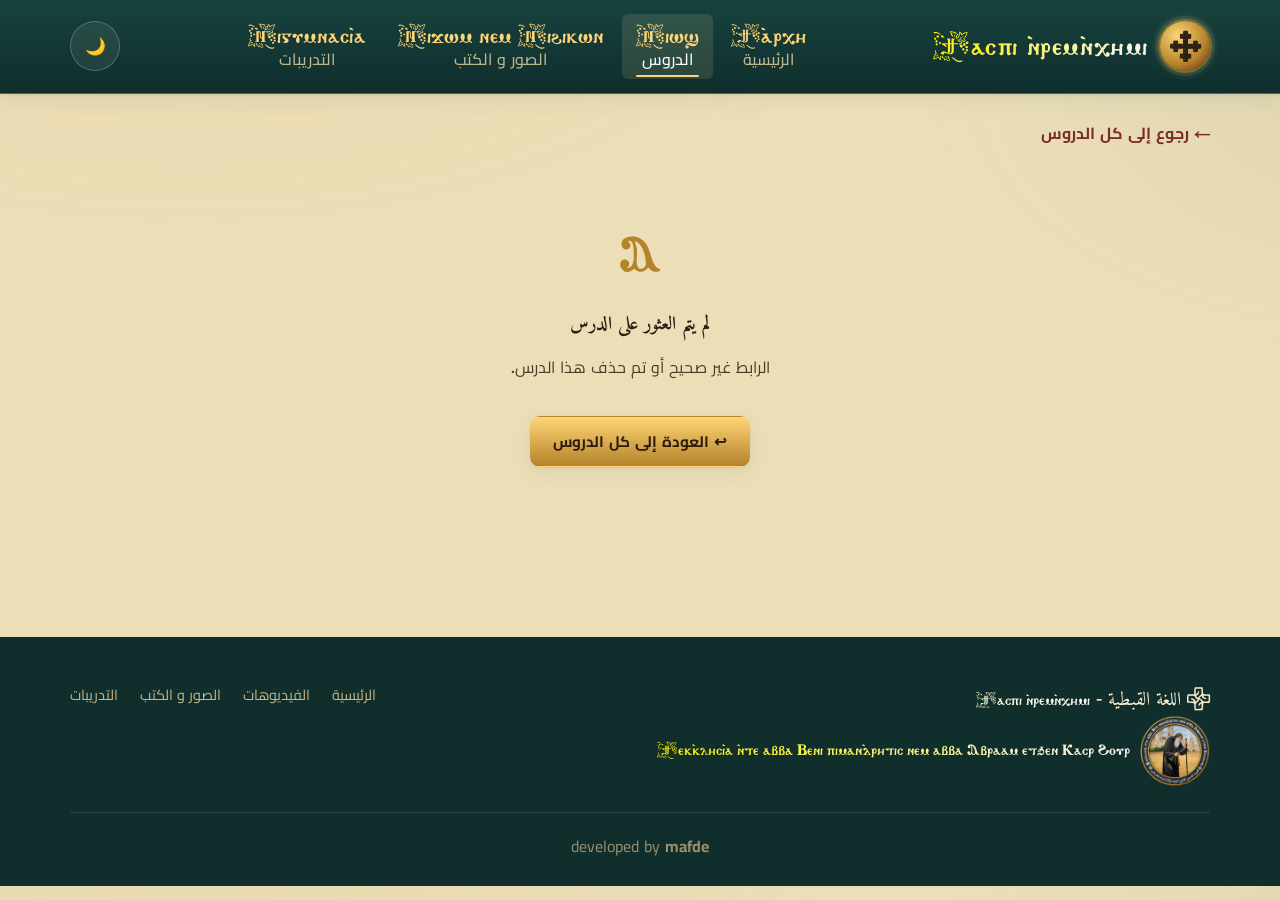
==== lesson.html @ 2f97269b "Add files via upload" ====
<!DOCTYPE html>
<html lang="ar" dir="rtl">
<head>
<meta charset="UTF-8">
<script>(function(){try{var t=localStorage.getItem("coptic-academy-theme");if(!t){t=(window.matchMedia&&window.matchMedia("(prefers-color-scheme: dark)").matches)?"dark":"light";}if(t==="dark")document.documentElement.classList.add("dark");}catch(e){}})();</script>
<meta name="viewport" content="width=device-width, initial-scale=1.0">
<title>الدرس —  Learn Coptic</title>
<link rel="stylesheet" href="css/style.css">
        <link rel="icon"  href="images/avaveny.png">
</head>
<body data-page="videos">


<header class="site-header">
  <div class="nav-wrap">
    <a class="brand" href="index.html">
      <span class="brand-mark"><span class="cross">⳼</span></span>
      <span class="brand-text">  <small class="coptic-cap">Ϯ̣ⲁⲥⲡⲓ ⲛ̀ⲣⲉⲙⲛ̀ⲭⲏⲙⲓ</small></span>
    </a>
     <nav class="main-nav" id="mainNav">
       <a href="index.html" data-page="home"><span class="nav-cop">Ϯ̣ⲁ̀ⲣⲭⲏ</span><span class="nav-ar">الرئيسية</span></a>
      <a href="videos.html" data-page="videos"><span class="nav-cop">Ⲛ̣ⲓⲱϣ</span><span class="nav-ar">الدروس</span></a>
      <a href="resources.html" data-page="resources"><span class="nav-cop">Ⲛ̣ⲓϫⲱⲙ ⲛⲉⲙ ⲛ̣ⲓϩⲓⲕⲱⲛ</span><span class="nav-ar">الصور و الكتب</span></a>
                  <a href="tamarin-list.html" data-page="tamarin"><span class="nav-cop">Ⲛ̣ⲓⲅⲩⲙⲛⲁⲥⲓ̀ⲁ</span><span class="nav-ar"> التدريبات</span></a>
    </nav>
    <div class="header-actions">
      <button class="icon-btn" id="themeToggle" title="الوضع الليلي" aria-label="تبديل الوضع الليلي">🌙</button>
      <button class="nav-toggle" id="navToggle" aria-label="فتح القائمة">☰</button>
    </div>
  </div>
</header>


<main>
  <div class="container">
<div id="videoContainer"></div>

    <a class="back-link" href="videos.html">← رجوع إلى كل الدروس</a>

    <div id="lessonRoot"><!-- يُملأ تلقائيًا بواسطة lesson.js --></div>

    <div class="lesson-pager" id="lessonPager"></div>
  </div>
</main>

<button class="scroll_up">
    <img src="images/arrow-up.png">
</button>

<footer class="site-footer">
  <div class="container">
    <div class="footer-grid">
<div class="footer-brand">⁖ اللغة القبطية - <span class="coptic-cap" style="font-size:.9rem; color:var(--gold-bright);">Ϯ̣ⲁⲥⲡⲓ ⲛ̀ⲣⲉⲙⲛ̀ⲭⲏⲙⲓ <br>
        
        <div class="logo"><img src="images/avaveny.png" class="footer-logo" alt="avaveny">
           <div class="coptic-cap" >Ϯ̣ⲉⲕⲕ̀ⲗⲏⲥⲓ̀ⲁ ⲛ̀ⲧⲉ ⲁⲃⲃⲁ Ⲃⲉⲛⲓ ⲡⲓⲙⲁⲛⲇ̀ⲣⲏⲧⲓⲥ ⲛⲉⲙ ⲁⲃⲃⲁ Ⲁⲃⲣⲁⲁⲙ ⲉⲧϧⲉⲛ Ⲕⲁⲥⲣ Ϩⲟⲩⲣ</div>
          </div>
          </span>
</div>
      <nav class="footer-links">
        <a href="index.html">الرئيسية</a>
        <a href="videos.html">الفيديوهات</a>
        <a href="resources.html">الصور و الكتب</a>
                <a href="tamarin-list.html">التدريبات </a>
      </nav>
    </div>
    <div class="footer-note">developed by <strong ><a href="https://www.facebook.com/mafde.ashak">mafde</a></strong></div>
  </div>
</footer>

<!-- نافذة تكبير الصور -->
<div class="lightbox" id="lightbox">
  <button class="lightbox-close" id="lightboxClose" aria-label="إغلاق">✕</button>
  <a class="lightbox-dl" id="lightboxDl" download aria-label="تحميل الصورة">⬇</a>
  <img id="lightboxImg" src="" alt="عرض مكبّر">
</div>

<script src="js/data.js"></script>
<script src="js/app.js"></script>
<script src="js/function.js"></script>
<script src="js/lesson.js"></script>
</body>
</html>
---- css/style.css ----
@import url('https://fonts.googleapis.com/css2?family=Amiri:wght@400;700&family=Cairo:wght@400;500;600;700;800&display=swap');




@font-face{
  font-family: 'CS Ava Veni';
  src: url('../fonts/CS-Ava-Veni.woff2') format('woff2'),
       url('../fonts/CS-Ava-Veni.woff') format('woff'),
       url('../fonts/CS-Ava-Veni.ttf') format('truetype');
  font-weight: 400;
  font-style: normal;
  font-display: swap;
}

:root{
  --papyrus:        #ECDFB8;
  --papyrus-2:       #E2D2A3;
  --card:            #F4E9C9;
  --ink:             #2A2015;
  --ink-soft:        #4B3C28;
  --nile:            #17423F;
  --nile-2:          #0F2E2C;
  --nile-text:       #17423F;
  --gold:            #B4832A;
  --gold-bright:     #ffd477;
  --oxblood:         #7C2C28;
  --oxblood-2:       #5E1F1C;
  --line:            rgba(42,32,21,.16);

  --radius-s: 6px;
  --radius-m: 10px;
  --radius-l: 16px;

  --shadow-1: 0 1px 2px rgba(23,66,63,.08), 0 6px 20px rgba(23,66,63,.08);
  --shadow-2: 0 4px 10px rgba(23,66,63,.12), 0 14px 34px rgba(23,66,63,.14);

  --font-display: 'CS Ava Veni', 'Amiri', 'Times New Roman', serif;
  --font-body: 'CS Ava Veni', 'Cairo', 'Tahoma', sans-serif;
  --font-coptic: 'CS Ava Veni', 'Amiri', serif;

  --halo: radial-gradient(circle, rgba(214,169,74,.55) 0%, rgba(214,169,74,0) 70%);
  --gold-line: linear-gradient(90deg, transparent, var(--gold) 20%, var(--gold-bright) 50%, var(--gold) 80%, transparent);

  color-scheme: light;
}

html.dark{
  --papyrus:  #12201E;
  --papyrus-2:#0D1917;
  --card:     #172825;
  --ink:      #EAE0C4;
  --ink-soft: #C9BE9E;
  --nile-text:#6FD6C7;
  --gold:     #D6A94A;
  --gold-bright:#EFCB78;
  --oxblood:  #C15850;
  --oxblood-2:#9A413B;
  --line:     rgba(234,224,196,.14);
  color-scheme: dark;
}

*{ box-sizing: border-box; }
html{ scroll-behavior: smooth; }

body{
  margin:0;
  font-family: var(--font-body);
  background: var(--papyrus);
  color: var(--ink);
  direction: rtl;
  text-align: right;
  line-height:1.7;
  transition: background .35s ease, color .35s ease;
  background-image:
    radial-gradient(1200px 600px at 15% -10%, rgba(180,131,42,.07), transparent 60%),
    radial-gradient(900px 500px at 110% 10%, rgba(23,66,63,.06), transparent 55%);
}

img{ max-width:100%; display:block; }
a{ color:inherit; text-decoration:none; }
button{ font-family:inherit; cursor:pointer; }

@media (prefers-reduced-motion: reduce){
  *{ animation-duration:.001ms !important; animation-iteration-count:1 !important; transition-duration:.001ms !important; scroll-behavior:auto !important; }
}

/* ---------- شريط التنقل ---------- */
.site-header{
  position: sticky; top:0; z-index: 40;
  background: linear-gradient(180deg, var(--nile), var(--nile-2));
  color:#F4E9C9;
  box-shadow: var(--shadow-1);
  border-bottom: 1px solid rgba(214,169,74,.35);
}
.coptic-cap{ font-family: var(--font-coptic); font-weight:400; 
background: linear-gradient(to right, #ffee00, #f8f6f6);
-webkit-background-clip: text;
-webkit-text-fill-color: transparent;
}
.nav-wrap{
  max-width:1180px; margin:0 auto; padding: 14px 20px;
  display:flex; align-items:center; justify-content:space-between; gap:16px;
}
.brand{ display:flex; align-items:center; gap:12px; font-family:var(--font-display); }
.brand-mark{
  position:relative; width:50px; height:50px; border-radius:50%;
  background: radial-gradient(circle at 35% 30%, var(--gold-bright), var(--gold) 60%, var(--oxblood-2) 100%);
  display:flex; align-items:center; justify-content:center;
  font-size:25px; color:#2A2015; font-weight:700; flex:none;
  box-shadow: 0 0 0 2px rgba(253, 190, 0, 0.3), 0 0 0 5px rgba(244,233,201,.08);
}
.brand-mark::before{
  content:""; position:absolute; inset:-10px; border-radius:50%;
  background: var(--halo); z-index:-1; opacity:.9;
}
.brand-mark .cross{ position:relative;  top:1px; }
.brand-text{ font-size: 1.5rem; font-weight:700; letter-spacing:.3px; }
.brand-text small{
  display:block; font-family: var(--font-body); font-size:1.6rem; font-weight:300; 
  opacity:1; letter-spacing:.6px; color: var(--gold-bright);
}

.main-nav{ display:flex; 
  align-items:center;
  text-align: center;
  justify-content: center;
  gap:4px; }
.main-nav a{
  padding:8px 14px; border-radius: var(--radius-s);
  font-size:.95rem; font-weight:600; color:#EAD9A8;
  position:relative; transition: background .2s, color .2s;
  display:flex; flex-direction:column; align-items:center; 
  gap:1px; line-height:1.3;
}
.main-nav a .nav-cop{ font-family: var(--font-coptic); font-size:1.3rem; color: var(--gold-bright); font-weight:400; }
.main-nav a .nav-ar{ font-size:1rem; font-weight:500; opacity:.8; }
.main-nav a:hover, .main-nav a.active{ background: rgba(245, 224, 163, 0.12); color:#fff; }
.main-nav a.active .nav-ar{ opacity:1; }
.main-nav a.active::after{
  content:""; position:absolute; right:14px; left:14px; bottom:2px; height:2px;
  background: var(--gold-bright); border-radius:2px;
}

.header-actions{ display:flex; align-items:center; gap:8px; }
.icon-btn{
  width:50px; height:50px; border-radius:50%;
  border:1px solid rgba(244,233,201,.25); background: rgba(244,233,201,.08);
  color:#F4E9C9; display:flex; align-items:center; justify-content:center;
  font-size:1.05rem; transition: transform .2s, background .2s;
}
.icon-btn:hover{ background: rgba(244,233,201,.2); transform: translateY(-1px); }

.nav-toggle{ display:none; }

/* ---------- الأزرار ---------- */
.btn{
  display:inline-flex; align-items:center; gap:8px;
  padding: 12px 22px; border-radius: var(--radius-m);
  font-weight:700; font-size:.95rem; border: 1px solid transparent;
  transition: transform .18s ease, box-shadow .18s ease, background .18s ease;
}
.btn:hover{ transform: translateY(-2px); }
.btn-gold{ background: linear-gradient(180deg, var(--gold-bright), var(--gold)); color:#2A1B0B; box-shadow: var(--shadow-1); }
.btn-gold:hover{ box-shadow: var(--shadow-2); }
.btn-outline{ background: transparent; border-color: var(--gold); color: var(--ink); }
.btn-outline:hover{ background: rgba(180,131,42,.1); }
.btn-oxblood{ background: linear-gradient(180deg, var(--oxblood), var(--oxblood-2)); color:#F4E9C9; }

/* ---------- هيرو الصفحة الرئيسية ---------- */
.hero{
  position:relative; overflow:hidden;
  padding: 20px 20px 70px;
  text-align:center;
  background: linear-gradient(180deg, var(--nile) 0%, var(--nile-2) 100%);
  color:#F4E9C9;
  border-bottom: 1px solid rgba(214,169,74,.4);
}
.hero-cross{
  position:relative; width:46px; height:46px; margin: 0 auto 50px;
  display:flex; align-items:center; justify-content:center;
  font-family: var(--font-display); font-size: 7rem; color: var(--gold-bright);
}
.hero-cross::before{
  content:""; position:absolute; inset:-16px; border-radius:50%;
  background: var(--halo);
}
.hero-cross1{
  position:relative; width:46px; height:46px; margin: 0 auto 50px;
  display:flex; align-items:center; justify-content:center;
  font-family: var(--font-display); font-size: 3rem; color: var(--gold-bright);
}
.hero-cross1::before{
  content:""; position:absolute; inset:-5px; border-radius:50%;
  background: var(--halo);
}
.hero-glyphs{
  position:absolute; inset:0; z-index:0; overflow:hidden;
  font-family: var(--font-coptic);
  font-size: 9rem; font-weight:400; color: rgba(244,233,201,.07);
  justify-content: center;  
  align-items: center; 
  display:flex; align-items:center;
  text-align: center;
  letter-spacing: 20px;
  pointer-events:none;
}
.hero-inner{ position:relative; z-index:1; max-width: 780px; margin:0 auto; }
.eyebrow{
  display:inline-flex; align-items:center; gap:8px;
  font-size:.9rem; font-weight:700; letter-spacing:1px;
  color: var(--gold-bright); background: rgba(244,233,201,.08);
  padding:7px 16px; border-radius: 999px; border:2px solid rgba(244,233,201,.25);
  margin-bottom: 22px;
}

.coptic-cap1{ font-family: var(--font-coptic); font-weight:400; 
background: linear-gradient(to right, #f8f6f6, #ffcc00);
-webkit-background-clip: text;
-webkit-text-fill-color: transparent;
 font-size:1rem;
}

.cross1{
  color:gold;
  font-weight:200;
  font-size:1rem ;
}

.hero h1{
  font-family: var(--font-display); font-size: clamp(2.1rem, 5vw, 3.4rem);
  margin: 0 0 16px; font-weight:700; line-height:1.3;
}
.hero h1 span{ color: var(--gold-bright); }
.hero p.lead{ font-size: 1.15rem; color:#DCCFA3; margin: 0 0 34px; }
.hero-ctas{ display:flex; gap:16px; justify-content:center; flex-wrap:wrap; }

/* ---------- الحاوية العامة ---------- */
.container{ max-width:1180px; margin: 0 auto; padding: 0 20px; }
.section{ padding: 62px 0; }
.section-head{ display:flex; align-items:flex-end; justify-content:space-between; gap:20px; margin-bottom: 30px; flex-wrap:wrap; }

.illum-title{ display:flex; align-items:center; gap:14px; }
.illum-letter{
  position:relative; display:flex; align-items:center; justify-content:center;
  width:64px; height:64px; flex:none;
  font-family: var(--font-coptic); font-size: 2.6rem; line-height:1;
  color: var(--gold); font-weight:400;
  text-shadow: 0 1px 0 rgba(0,0,0,.08);
}
.illum-letter::before{
  content:""; position:absolute; inset:0; border-radius:50%;
  border: 1px solid var(--line);
  background: radial-gradient(circle, rgba(214,169,74,.16) 0%, transparent 72%);
  z-index:-1;
}
.illum-title h2{ margin:0; font-family: var(--font-display); font-size: 1.8rem; color: var(--ink); }
.illum-title p{ margin:2px 0 0; color: var(--ink-soft); font-size:.92rem; }

.section-link{ font-weight:700; color: var(--oxblood); border-bottom: 2px solid transparent; padding-bottom:2px; }
.section-link:hover{ border-color: var(--oxblood); }

/* ---------- عن الموقع ---------- */
.about-grid{ display:grid; grid-template-columns: 1.1fr .9fr; gap: 40px; align-items:center; }
.about-card{
  position:relative; background: var(--card); border:1px solid var(--line); border-radius: var(--radius-l);
  padding: 34px 30px 30px; box-shadow: var(--shadow-1); overflow:hidden;
}
.about-card::before{
  content:""; position:absolute; top:0; left:0; right:0; height:4px;
  background: var(--gold-line);
}
.about-card h3{ font-family:var(--font-display); font-size:1.3rem; margin-top:0; }
.feature-list{ list-style:none; margin:20px 0 0; padding:0; display:grid; gap:14px; }
.feature-list li{ display:flex; align-items:flex-start; gap:12px; font-size:.95rem; color: var(--ink-soft); }
.feature-list li .dot{
  flex:none; width:8px; height:8px; margin-top:8px; border-radius:50%;
  background: var(--gold);
}

/* ---------- بطاقات الدروس ---------- */
.card-grid{ display:grid; grid-template-columns: repeat(auto-fill, minmax(240px, 1fr)); gap: 24px; }
.lesson-card{
  background: var(--card); border-radius: var(--radius-l); overflow:hidden;
  border:1px solid var(--line); box-shadow: var(--shadow-1);
  transition: transform .22s ease, box-shadow .22s ease, border-color .22s ease;
  display:flex; flex-direction:column;
}
.lesson-card:hover{ transform: translateY(-5px); box-shadow: var(--shadow-2); border-color: var(--gold); }
.thumb-wrap{
  position:relative; aspect-ratio: 16/10; background: linear-gradient(135deg, var(--nile), var(--nile-2));
  overflow:hidden; box-shadow: inset 0 0 0 1px rgba(214,169,74,.5);
}
.thumb-wrap img{ width:100%; height:100%; object-fit:cover; }
.thumb-glyph{
  position:absolute; inset:0; display:flex; align-items:center; justify-content:center;
  font-family: var(--font-coptic); font-size: 3.6rem; color: rgba(244,233,201,.35);
}
.duration-badge{
  position:absolute; bottom:8px; left:8px; background: rgba(23,32,30,.75); color:#F4E9C9;
  font-size:.72rem; font-weight:700; padding:3px 8px; border-radius: 6px; letter-spacing:.4px;
}
.fav-btn{
  position:absolute; top:8px; right:8px; width:32px; height:32px; border-radius:50%;
  background: rgba(23,32,30,.6); border:1px solid rgba(244,233,201,.35); color:#F4E9C9;
  display:flex; align-items:center; justify-content:center; font-size:1rem; transition: background .2s, transform .2s;
}
.fav-btn:hover{ transform: scale(1.08); }
.fav-btn.active{ background: var(--oxblood); color:#fff; }

.lesson-body{ padding: 16px 18px 18px; display:flex; flex-direction:column; gap:10px; flex:1; }
.lesson-num{ font-size:.72rem; font-weight:700; color: var(--gold); letter-spacing:.5px; }
.lesson-title{ font-family: var(--font-display); font-size:1.15rem; margin:0; color: var(--ink); }
.lesson-desc{ font-size:.85rem; color: var(--ink-soft); margin:0; flex:1; }
.lesson-meta{ display:flex; align-items:center; gap:10px; font-size:.78rem; color: var(--ink-soft); }
.watch-btn{
  margin-top:4px; display:flex; align-items:center; justify-content:center; gap:8px;
  padding:10px; border-radius: var(--radius-s); background: var(--nile); color:#F4E9C9;
  font-weight:700; font-size:.9rem; transition: background .2s;
}
.watch-btn:hover{ background: var(--nile-2); }

/* ---------- البحث ---------- */
.search-bar{
  display:flex; align-items:center; gap:10px; background: var(--card);
  width: 100%;
  border:1px solid var(--line); border-radius: var(--radius-m); padding: 4px 6px 4px 16px;
   box-shadow: var(--shadow-1);
      transition: all .3s ease;
}

.search-bar:hover{
    border-color: #DCCFA3;
}

.search-bar:focus-within{
    border-color: #ffc400;
    box-shadow: 0 0 0 4px rgba(255, 225, 126, 0.15);
}

.search-bar input{
  flex:1; border:0; background:transparent; padding:12px 4px; font-family:inherit;
  font-size:.95rem; color: var(--ink); outline:none;
}
.search-bar .search-icon{ color: var(--gold); font-size:1.1rem; }

.filter-row{ display:flex; flex-wrap:wrap; gap:10px; margin: 22px 0 30px; }
.chip{
  padding:8px 16px; border-radius:999px; border:1px solid var(--line); background: var(--card);
  font-size:.85rem; font-weight:600; color: var(--ink-soft); transition: all .2s;
}
.chip.active, .chip:hover{ background: var(--nile); color:#F4E9C9; border-color: var(--nile); }

.empty-state{
  text-align:center; padding: 60px 20px; color: var(--ink-soft);
}
.empty-state .glyph{ font-family:var(--font-display); font-size:3rem; color: var(--gold); }
.empty-state h3{ font-family: var(--font-display); color: var(--ink); margin:10px 0 6px; }

/* ---------- صفحة الدرس ---------- */
.back-link{ display:inline-flex; align-items:center; gap:8px; font-weight:700; color: var(--oxblood); margin: 26px 0 8px; }
.back-link:hover{ text-decoration: underline; }

.lesson-hero{ padding-top: 10px; }
.lesson-hero .lesson-num{ font-size:.85rem; }
.lesson-hero h1{ font-family: var(--font-display); font-size: clamp(1.7rem, 3.6vw, 2.5rem); margin: 6px 0 18px; color: var(--ink); }

.video-frame{
  position:relative; width:100%; aspect-ratio:16/9; background: var(--nile-2);
  border-radius: var(--radius-l); overflow:hidden; box-shadow: var(--shadow-2);
  display:flex; align-items:center; justify-content:center; color:#DCCFA3;
}
.video-frame video{ width:100%; height:100%; object-fit:contain; background:#000; }
.video-actions{ display:flex; justify-content:flex-end; margin-top:14px; }
.video-placeholder{ text-align:center; padding:20px; }
.video-placeholder .glyph{ font-family:var(--font-display); font-size:3rem; color: var(--gold-bright); }

.divider-braid{
  position:relative; height:1px; margin: 56px 0;
  background: var(--gold-line);
}
.divider-braid::after{
  content:"✝"; position:absolute; top:50%; right:50%; transform: translate(50%,-50%);
  width:34px; height:34px; border-radius:50%;
  background: var(--card);
  border: 1px solid var(--gold);
  color: var(--gold);
  font-size:.95rem; display:flex; align-items:center; justify-content:center;
  box-shadow: 0 0 0 4px var(--papyrus);
}

.lesson-explain{ max-width: 760px; }
.lesson-explain p{ color: var(--ink-soft); font-size:1.02rem; }

.resource-block{ margin-top: 20px; }
.pdf-list{ display:grid; gap:12px; margin-top:16px; }
.pdf-item{
  display:flex; align-items:center; gap:14px; padding:14px 16px;
  background: var(--card); border:1px solid var(--line); border-radius: var(--radius-m);
  transition: border-color .2s, transform .2s;
}
.pdf-item:hover{ border-color: var(--gold); transform: translateX(-3px); }
html[dir="rtl"] .pdf-item:hover{ transform: translateX(3px); }
.pdf-icon{
  width:42px; height:42px; border-radius: var(--radius-s); background: var(--oxblood); color:#F4E9C9;
  display:flex; align-items:center; justify-content:center; font-size:1.2rem; flex:none;
}
.pdf-info{ flex:1; min-width:0; }
.pdf-info strong{ display:block; font-size:.95rem; }
.pdf-info span{ font-size:.78rem; color: var(--ink-soft); }
.pdf-dl{ font-weight:700; color: var(--nile-text); font-size:.85rem; white-space:nowrap; }

.gallery-grid{ display:grid; grid-template-columns: repeat(auto-fill, minmax(150px,1fr)); gap:14px; margin-top:16px; }
.gallery-grid img{
  width:100%; aspect-ratio:1; object-fit:cover; border-radius: var(--radius-m);
  border:1px solid var(--line); cursor:zoom-in; transition: transform .2s, box-shadow .2s;
}
.gallery-grid img:hover{ transform: scale(1.03); box-shadow: var(--shadow-2); }

.lesson-pager{
  display:flex; justify-content:space-between; gap:16px; margin: 50px 0 20px; flex-wrap:wrap;
}
.pager-btn{
  flex:1; min-width:200px; display:flex; align-items:center; gap:12px; padding:16px 18px;
  background: var(--card); border:1px solid var(--line); border-radius: var(--radius-m);
  transition: border-color .2s, transform .2s;
}
.pager-btn:hover{ border-color: var(--gold); transform: translateY(-2px); }
.pager-btn .lbl{ font-size:.72rem; color: var(--ink-soft); font-weight:700; }
.pager-btn .ttl{ font-family: var(--font-display); font-size:1rem; }
.pager-btn.next{ text-align:left; justify-content:flex-end; }
.pager-btn.disabled{ opacity:.35; pointer-events:none; }

/* ---------- Lightbox ---------- */
.lightbox{
  position:fixed; inset:0; background: rgba(15,22,20,.92); z-index:100;
  display:none; align-items:center; justify-content:center; padding: 40px 20px;
}
.lightbox.open{ display:flex; }
.lightbox img{ max-width: min(900px, 92vw); max-height: 80vh; border-radius: var(--radius-m); box-shadow: 0 20px 60px rgba(0,0,0,.5); }
.lightbox-close, .lightbox-dl{
  position:absolute; top:20px; width:42px; height:42px; border-radius:50%;
  background: rgba(244,233,201,.12); border:1px solid rgba(244,233,201,.3); color:#F4E9C9;
  display:flex; align-items:center; justify-content:center; font-size:1.1rem;
}
.lightbox-close{ left:20px; }
.lightbox-dl{ left:74px; }

/* ---------- صفحة المصادر ---------- */
.res-tabs{ display:flex; gap:10px; margin-bottom: 30px; }
.res-tab{
  padding:10px 22px; border-radius: var(--radius-m); font-weight:700; font-size:.95rem;
  background: var(--card); border:1px solid var(--line); color: var(--ink-soft);
}
.res-tab.active{ background: var(--nile); color:#F4E9C9; border-color: var(--nile); }

.book-grid{ display:grid; grid-template-columns: repeat(auto-fill, minmax(220px,1fr)); gap:22px; }
.book-card{
  position:relative; background: var(--card); border:1px solid var(--line); border-radius: var(--radius-l);
  padding: 26px 22px 22px; text-align:center; box-shadow: var(--shadow-1); transition: transform .2s, box-shadow .2s;
  overflow:hidden;
}
.book-card::before{
  content:""; position:absolute; top:0; left:0; right:0; height:3px;
  background: var(--gold-line);
}
.book-card:hover{ transform: translateY(-4px); box-shadow: var(--shadow-2); }
.book-cover{
  width:74px; height:96px; margin: 0 auto 16px; border-radius: 4px 10px 10px 4px;
  background: linear-gradient(160deg, var(--oxblood), var(--oxblood-2));
  display:flex; align-items:center; justify-content:center; color: var(--gold-bright);
  font-size:1.6rem; box-shadow: 3px 3px 0 rgba(0,0,0,.08);
}
.book-card h3{ font-family: var(--font-display); font-size:1.05rem; margin: 0 0 4px; }
.book-card p{ font-size:.82rem; color: var(--ink-soft); margin:0 0 16px; }

/* ---------- تذييل ---------- */
.site-footer{ background: var(--nile-2); color:#DCCFA3; padding: 46px 0 26px; margin-top: 60px; }
.footer-grid{ display:flex; justify-content:space-between; gap:30px; flex-wrap:wrap; }
.footer-brand{ font-family:var(--font-display); font-size:1.2rem; color:#F4E9C9; }
.footer-links{ display:flex; gap:22px; flex-wrap:wrap; }
.footer-links a{ font-size:.9rem; color:#C8B888; }
.footer-links a:hover{ color:#F4E9C9; }
.footer-note{ margin-top: 26px; padding-top:20px; border-top:1px solid rgba(244,233,201,.12); font-size:1rem; color:#9C8F6C; text-align:center; }






.exercise-list{ display:grid; gap:16px; margin-top: 26px; }

.exercise-card{
  display:flex; align-items:center; gap:16px; padding: 20px 22px;
  background: var(--card); border:1px solid var(--line); border-radius: var(--radius-l);
  box-shadow: var(--shadow-1); transition: transform .2s, box-shadow .2s, border-color .2s;
}
.exercise-card:hover{ transform: translateY(-3px); box-shadow: var(--shadow-2); border-color: var(--gold); }

.exercise-num{
  flex:none; width:46px; height:46px; border-radius:50%;
  background: radial-gradient(circle at 35% 30%, var(--gold-bright), var(--gold) 70%);
  color:#2A2015; font-weight:800; font-size:1.1rem;
  display:flex; align-items:center; justify-content:center;
}
.exercise-info{ flex:1; min-width:0; }
.exercise-info h3{ font-family: var(--font-display); margin:0 0 4px; font-size:1.15rem; }
.exercise-info p{ margin:0; font-size:.88rem; color: var(--ink-soft); }
.exercise-go{ flex:none; font-weight:700; color: var(--gold); font-size:1.3rem; }





/* ---------- استجابة الهاتف ---------- */
@media (max-width: 860px){


.eyebrow{
  font-size:.8rem; 
}

.coptic-cap1{ 
 font-size:1rem;
}

  .brand-text small{
  display:block; font-family: var(--font-body); font-size:1.5rem; font-weight:300; 
  opacity:1; letter-spacing:.6px; color: var(--gold-bright);
}
  .about-grid{ grid-template-columns: 1fr; }
  .nav-toggle{
    font-size: large;
    display:flex; width:50px; height:50px; align-items:center; justify-content:center;
    border-radius:20px; border:2px solid rgba(244,233,201,.25); background: rgba(244,233,201,.08); color:#f5e6b8;
  transition: .5s;
  }
  .main-nav{
    position:absolute; top:100%; right:0; left:0; background: var(--nile-2);
    flex-direction:column; align-items:stretch; 
    padding: 10px 16px; gap:2px;
    box-shadow: var(--shadow-2); display:none;
  }
  .main-nav.open{ display:flex;  }

.nav-toggle:hover,
.nav-toggle:focus-visible {
  color: #ffbf00;
  transform: translateY(-2px);
}

  .main-nav a{
    padding:12px 14px; flex-direction:row; justify-content:flex-start; gap:8px;
  }
  .main-nav a .nav-cop{ font-size:1.1rem; }
  .main-nav a .nav-ar{ font-size:.9rem; opacity:.9; }
  .hero{ padding: 60px 16px 50px; }
  .hero-glyphs{ font-size:6rem; }
  .lesson-pager{ flex-direction:row; }
  .pager-btn.next{ justify-content:flex-start; text-align:right; }
.gallery-grid{
    display:grid;
    grid-template-columns:repeat(auto-fill,minmax(180px,1fr));
    gap:14px;
}

.gallery-item{
    border:1px solid var(--line);
    border-radius:var(--radius-m);
    overflow:hidden;
    background:var(--card);
}

.gallery-item img{
    width:100%;
    aspect-ratio:1;
    object-fit:cover;
}

.gallery-title{
    padding:10px;
    text-align:center;
    font-weight:700;
}

}


@media (max-width: 480px){
  .nav-wrap{ padding: 14px 16px; gap: 12px; }

  .brand-mark{
    width:47px;
    height:47px;
    font-size:23px;
  }

  .brand-text{
    font-size:1.3rem;
  }

  .icon-btn{
    width:46px;
    height:46px;
    font-size:1rem;
  }

  .nav-toggle{
    width:46px;
    height:46px;
  }

  .header-actions{
    gap:8px;
  }

  .hero{
    padding:60px 18px 50px;
  }

  .hero-cross{
    font-size:5rem;
    margin-bottom:50px;
  }

  .hero-glyphs{
    font-size:5.5rem;
    letter-spacing:12px;
  }

  .hero h1{
    font-size:1.9rem;
  }

  .hero p.lead{
    font-size:1.1rem;
  }

  .eyebrow{
    font-size:1rem;
    padding:7px 14px;
  }
.coptic-cap1{ 
      font-size:1rem;

}


 .main-nav a .nav-cop{ font-size:1rem; }
  .main-nav a .nav-ar{ font-size:.8rem;  }


  .section{
    padding:50px 0;
  }

  .illum-letter{
    width:56px;
    height:56px;
    font-size:2.2rem;
  }

  .illum-title h2{
    font-size:1.6rem;
  }

  .card-grid{
    grid-template-columns:repeat(auto-fill,minmax(180px,1fr));
    gap:18px;
  }

  .about-card{
    padding:28px 20px;
  }

  .res-tabs{
    gap:8px;
  }

  .res-tab{
    padding:10px 16px;
    font-size:.95rem;
  }

  .exercise-card{
    padding:18px;
    gap:14px;
  }

  .exercise-num{
    width:42px;
    height:42px;
    font-size:1rem;
  }

  .lightbox-close{
    left:16px;
    top:16px;
  }

  .lightbox-dl{
    left:68px;
    top:16px;
  }

  .book-grid{
    grid-template-columns:repeat(auto-fill,minmax(180px,1fr));
  }

  
}

                /*--------------------------- scroll_up  ----------------------- */
.scroll_up{
    display: none;
    border: none;
    cursor: pointer;
    z-index: 9999;
    font-size: 20px;
position: fixed;
left: 0%;
bottom: 0%;
padding: 10px;
margin: 30px;
border-radius: 30%;
background-color:#cfb700;
box-shadow: 2px 2px 10px rgba(0,0,0,0.2);
transition: .5s;
}
.scroll_up img{
    width: 20px;
    height: 25px;
}
.scroll_up:hover{
      background: #edf034;
          transform: translateY(-5px);

}

.video-frame {
    width: 100%;
    margin: 20px 0;
}

.video-frame iframe,
.video-frame video {
    width: 100%;
    aspect-ratio: 16 / 9;
    height: auto;
    display: block;
    border: none;
    border-radius: 20px;
}


.names{
    display: flex;
    flex-direction: column;
    flex-wrap: wrap;
    
}
.name-arb{
  margin-bottom: 60px;
font-family: "Amiri", sans-serif;
    font-size:  1.1rem;
    font-weight: 600;
    color: #ffff8a;
    line-height: 1.5;
}



.name-cop{
    font-family: var(--font-coptic);
    font-size:  1rem;
    color: #ffe0a6;
    line-height: 1.9;
    letter-spacing: 1px;

}


.logo{
    display: flex;
    align-items: center; 
    gap: 10px;          
}

.footer-logo{
    width: 70px;        
    height: 70px;
    object-fit: contain;
    flex-shrink: 0;     
}

.logo .coptic-cap{
    margin: 0;
    text-align: center;
    line-height: 1.5;
}
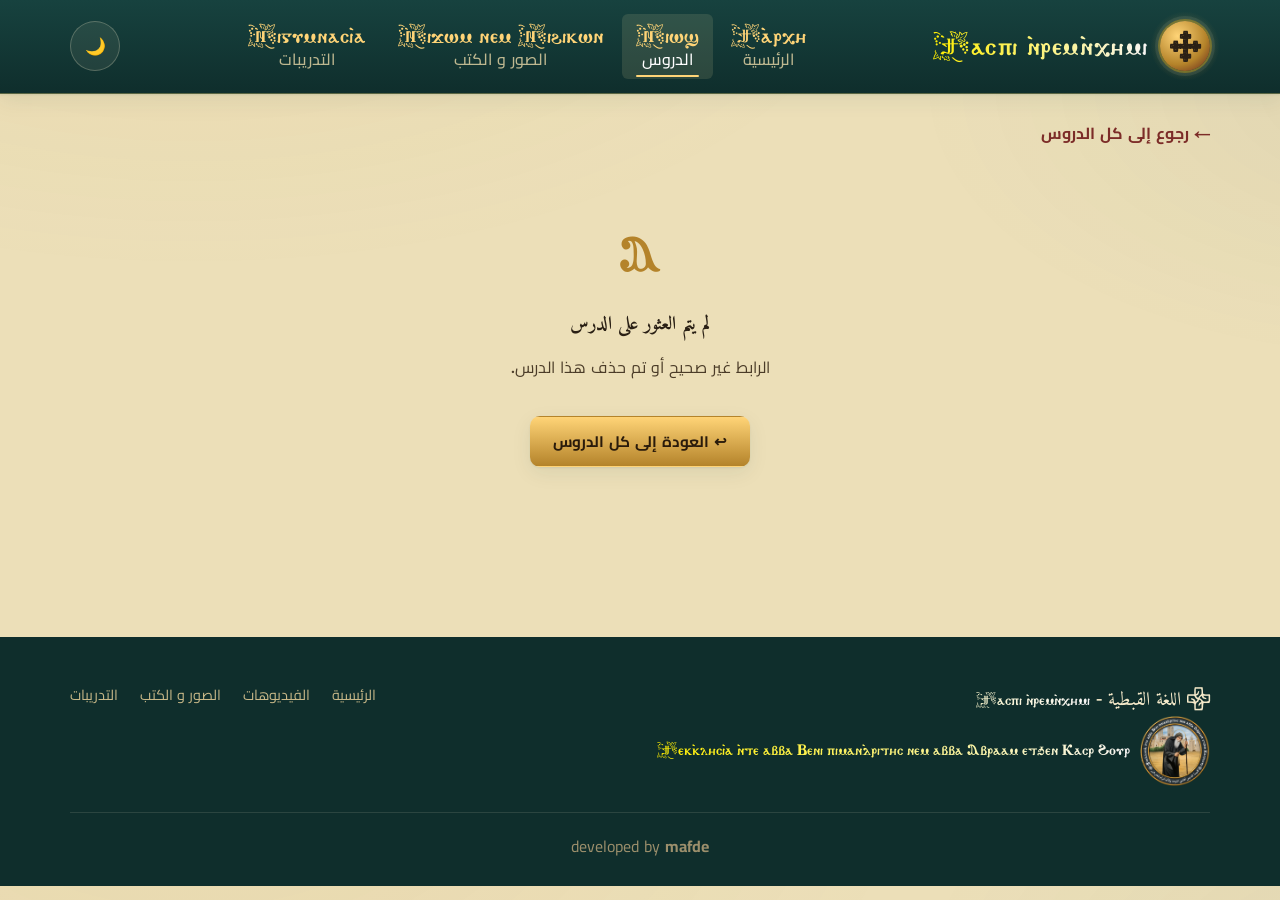
==== commit 439075be: "Update lesson.html" ====
--- a/lesson.html
+++ b/lesson.html
@@ -53,7 +53,7 @@
 <div class="footer-brand">⁖ اللغة القبطية - <span class="coptic-cap" style="font-size:.9rem; color:var(--gold-bright);">Ϯ̣ⲁⲥⲡⲓ ⲛ̀ⲣⲉⲙⲛ̀ⲭⲏⲙⲓ <br>
         
         <div class="logo"><img src="images/avaveny.png" class="footer-logo" alt="avaveny">
-           <div class="coptic-cap" >Ϯ̣ⲉⲕⲕ̀ⲗⲏⲥⲓ̀ⲁ ⲛ̀ⲧⲉ ⲁⲃⲃⲁ Ⲃⲉⲛⲓ ⲡⲓⲙⲁⲛⲇ̀ⲣⲏⲧⲓⲥ ⲛⲉⲙ ⲁⲃⲃⲁ Ⲁⲃⲣⲁⲁⲙ ⲉⲧϧⲉⲛ Ⲕⲁⲥⲣ Ϩⲟⲩⲣ</div>
+           <div class="coptic-cap" >Ϯ̣ⲉⲕⲕ̀ⲗⲏⲥⲓ̀ⲁ ⲛ̀ⲧⲉ ⲁⲃⲃⲁ Ⲃⲉⲛⲓ ⲡⲓⲙⲁⲛⲇ̀ⲣⲓⲧⲏⲥ ⲛⲉⲙ ⲁⲃⲃⲁ Ⲁⲃⲣⲁⲁⲙ ⲉⲧϧⲉⲛ Ⲕⲁⲥⲣ Ϩⲟⲩⲣ</div>
           </div>
           </span>
 </div>
--- a/css/style.css
+++ b/css/style.css
@@ -63,7 +63,10 @@
 }
 
 *{ box-sizing: border-box; }
-html{ scroll-behavior: smooth; }
+html{ scroll-behavior: smooth; 
+      -webkit-text-size-adjust: 100%;
+    text-size-adjust: 100%;
+    }
 
 body{
   margin:0;
@@ -799,4 +802,4 @@
     margin: 0;
     text-align: center;
     line-height: 1.5;
-}+}
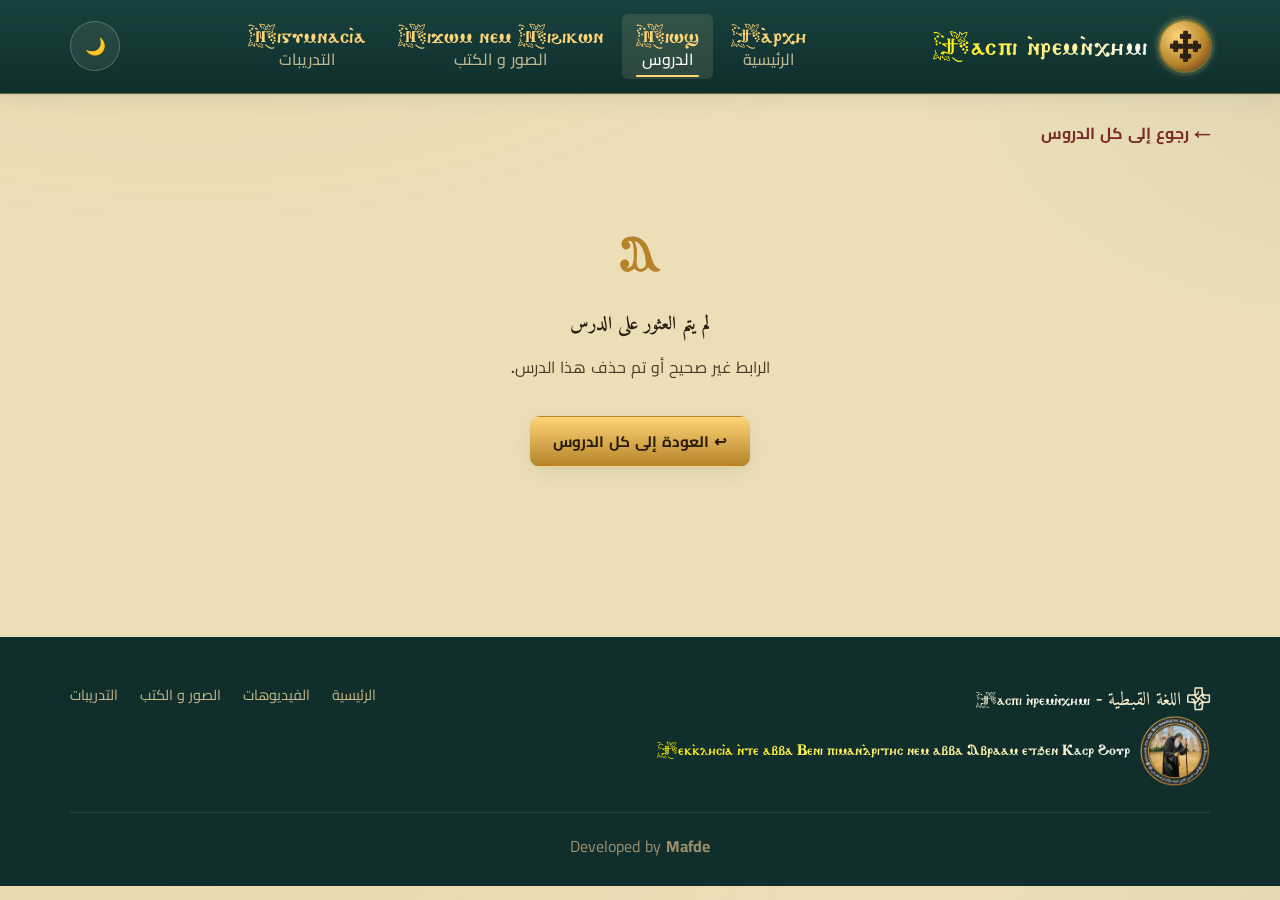
==== commit 47903651: "Update lesson.html" ====
--- a/lesson.html
+++ b/lesson.html
@@ -64,7 +64,7 @@
                 <a href="tamarin-list.html">التدريبات </a>
       </nav>
     </div>
-    <div class="footer-note">developed by <strong ><a href="https://www.facebook.com/mafde.ashak">mafde</a></strong></div>
+    <div class="footer-note">Developed by <strong ><a href="https://www.facebook.com/mafde.ashak" target="_blank"  rel="noopener">Mafde</a></strong></div>
   </div>
 </footer>
 
--- a/css/style.css
+++ b/css/style.css
@@ -175,7 +175,7 @@
 /* ---------- هيرو الصفحة الرئيسية ---------- */
 .hero{
   position:relative; overflow:hidden;
-  padding: 20px 20px 70px;
+  padding: 30px 20px 70px;
   text-align:center;
   background: linear-gradient(180deg, var(--nile) 0%, var(--nile-2) 100%);
   color:#F4E9C9;
@@ -559,7 +559,7 @@
   }
   .main-nav a .nav-cop{ font-size:1.1rem; }
   .main-nav a .nav-ar{ font-size:.9rem; opacity:.9; }
-  .hero{ padding: 60px 16px 50px; }
+  .hero{ padding:30px 18px 40px; }
   .hero-glyphs{ font-size:6rem; }
   .lesson-pager{ flex-direction:row; }
   .pager-btn.next{ justify-content:flex-start; text-align:right; }
@@ -592,6 +592,10 @@
 
 
 @media (max-width: 480px){
+
+  .cross1{
+  font-size:1.7rem ;}
+  
   .nav-wrap{ padding: 14px 16px; gap: 12px; }
 
   .brand-mark{
@@ -620,11 +624,11 @@
   }
 
   .hero{
-    padding:60px 18px 50px;
+    padding:30px 18px 40px;
   }
 
   .hero-cross{
-    font-size:5rem;
+    font-size:6rem;
     margin-bottom:50px;
   }
 
@@ -765,14 +769,16 @@
     
 }
 .name-arb{
-  margin-bottom: 60px;
-font-family: "Amiri", sans-serif;
+    margin-bottom: 60px;
+ font-family:"Cairo",sans-serif;
     font-size:  1.1rem;
-    font-weight: 600;
-    color: #ffff8a;
-    line-height: 1.5;
-}
-
+    font-weight:900;
+    color:#F5EEDF;
+    text-shadow:
+        2px 2px 0 rgba(0,0,0,.08),
+        0 0 12px rgba(255,255,255,.25);
+    line-height:1.7;
+}
 
 
 .name-cop{
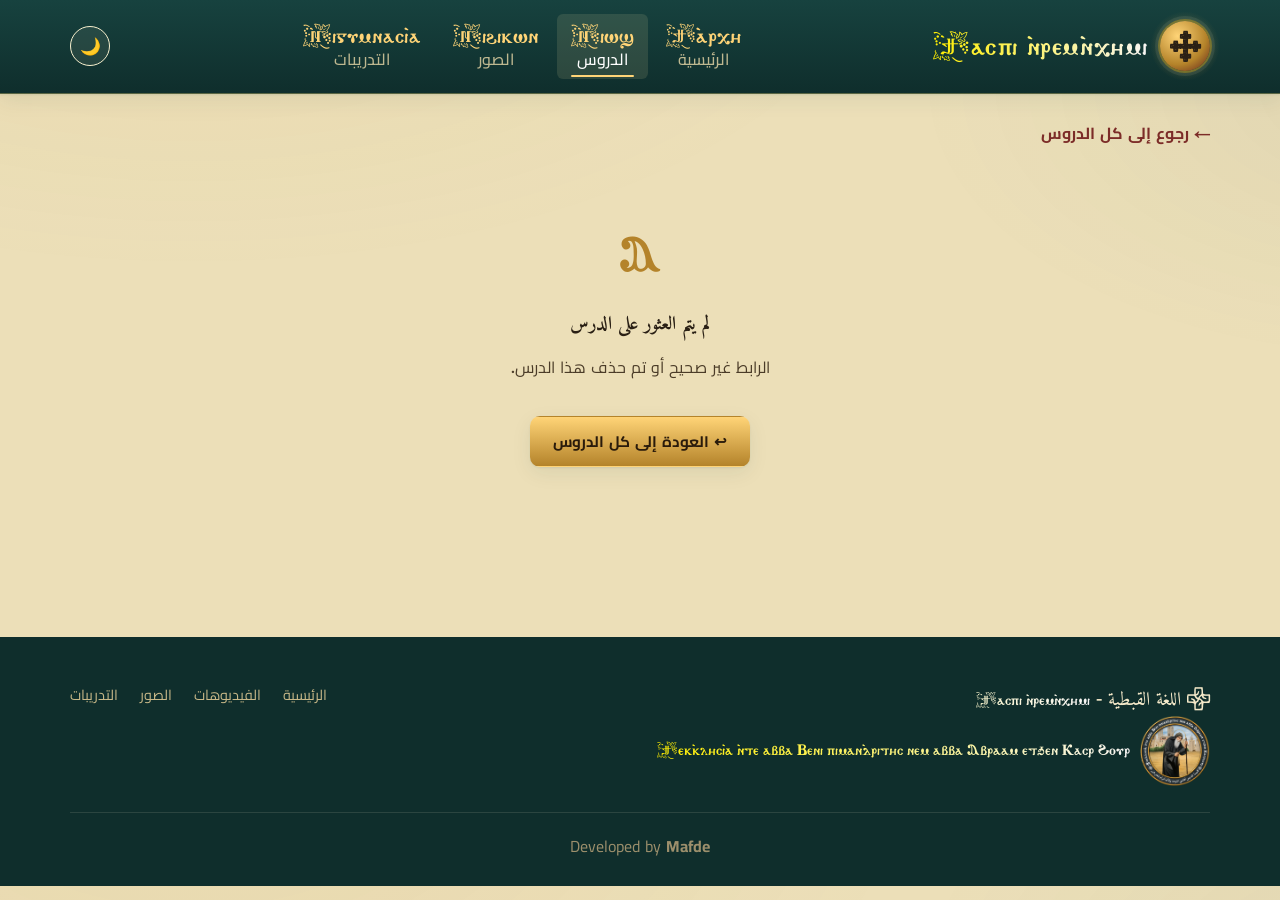
==== commit f60833ac: "Update lesson.html" ====
--- a/lesson.html
+++ b/lesson.html
@@ -20,11 +20,11 @@
      <nav class="main-nav" id="mainNav">
        <a href="index.html" data-page="home"><span class="nav-cop">Ϯ̣ⲁ̀ⲣⲭⲏ</span><span class="nav-ar">الرئيسية</span></a>
       <a href="videos.html" data-page="videos"><span class="nav-cop">Ⲛ̣ⲓⲱϣ</span><span class="nav-ar">الدروس</span></a>
-      <a href="resources.html" data-page="resources"><span class="nav-cop">Ⲛ̣ⲓϫⲱⲙ ⲛⲉⲙ ⲛ̣ⲓϩⲓⲕⲱⲛ</span><span class="nav-ar">الصور و الكتب</span></a>
+      <a href="resources.html" data-page="resources"><span class="nav-cop">ⲛ̣ⲓϩⲓⲕⲱⲛ</span><span class="nav-ar">الصور  </span></a>
                   <a href="tamarin-list.html" data-page="tamarin"><span class="nav-cop">Ⲛ̣ⲓⲅⲩⲙⲛⲁⲥⲓ̀ⲁ</span><span class="nav-ar"> التدريبات</span></a>
     </nav>
     <div class="header-actions">
-      <button class="icon-btn" id="themeToggle" title="الوضع الليلي" aria-label="تبديل الوضع الليلي">🌙</button>
+      <button class="icon-btn" id="themeToggle" title="الوضع الليلي" aria-label="تبديل الوضع الليلي"><img src="images/moon.png"></button>
       <button class="nav-toggle" id="navToggle" aria-label="فتح القائمة">☰</button>
     </div>
   </div>
@@ -60,7 +60,7 @@
       <nav class="footer-links">
         <a href="index.html">الرئيسية</a>
         <a href="videos.html">الفيديوهات</a>
-        <a href="resources.html">الصور و الكتب</a>
+        <a href="resources.html">الصور  </a>
                 <a href="tamarin-list.html">التدريبات </a>
       </nav>
     </div>
--- a/css/style.css
+++ b/css/style.css
@@ -63,10 +63,12 @@
 }
 
 *{ box-sizing: border-box; }
-html{ scroll-behavior: smooth; 
-      -webkit-text-size-adjust: 100%;
+html{ 
+  scroll-behavior: smooth;
+    overflow-x: clip;
+  -webkit-text-size-adjust: 100%;
     text-size-adjust: 100%;
-    }
+   }
 
 body{
   margin:0;
@@ -76,6 +78,7 @@
   direction: rtl;
   text-align: right;
   line-height:1.7;
+    overflow-x: clip;
   transition: background .35s ease, color .35s ease;
   background-image:
     radial-gradient(1200px 600px at 15% -10%, rgba(180,131,42,.07), transparent 60%),
@@ -92,7 +95,9 @@
 
 /* ---------- شريط التنقل ---------- */
 .site-header{
-  position: sticky; top:0; z-index: 40;
+  position: sticky;
+  width: 100%;
+   top:0; z-index: 40;
   background: linear-gradient(180deg, var(--nile), var(--nile-2));
   color:#F4E9C9;
   box-shadow: var(--shadow-1);
@@ -149,8 +154,8 @@
 
 .header-actions{ display:flex; align-items:center; gap:8px; }
 .icon-btn{
-  width:50px; height:50px; border-radius:50%;
-  border:1px solid rgba(244,233,201,.25); background: rgba(244,233,201,.08);
+  width:40px; height:40px; border-radius:50%;
+  border:1px solid rgb(247, 240, 206); background: rgba(244,233,201,.08);
   color:#F4E9C9; display:flex; align-items:center; justify-content:center;
   font-size:1.05rem; transition: transform .2s, background .2s;
 }
@@ -181,14 +186,18 @@
   color:#F4E9C9;
   border-bottom: 1px solid rgba(214,169,74,.4);
 }
+
 .hero-cross{
   position:relative; width:46px; height:46px; margin: 0 auto 50px;
   display:flex; align-items:center; justify-content:center;
   font-family: var(--font-display); font-size: 7rem; color: var(--gold-bright);
+        animation: fromTop .3s ease-out;
+
 }
 .hero-cross::before{
   content:""; position:absolute; inset:-16px; border-radius:50%;
   background: var(--halo);
+
 }
 .hero-cross1{
   position:relative; width:46px; height:46px; margin: 0 auto 50px;
@@ -209,6 +218,7 @@
   text-align: center;
   letter-spacing: 20px;
   pointer-events:none;
+  
 }
 .hero-inner{ position:relative; z-index:1; max-width: 780px; margin:0 auto; }
 .eyebrow{
@@ -217,6 +227,8 @@
   color: var(--gold-bright); background: rgba(244,233,201,.08);
   padding:7px 16px; border-radius: 999px; border:2px solid rgba(244,233,201,.25);
   margin-bottom: 22px;
+          animation: fromTop .5s ease-out;
+
 }
 
 .coptic-cap1{ font-family: var(--font-coptic); font-weight:400; 
@@ -224,6 +236,7 @@
 -webkit-background-clip: text;
 -webkit-text-fill-color: transparent;
  font-size:1rem;
+
 }
 
 .cross1{
@@ -235,14 +248,21 @@
 .hero h1{
   font-family: var(--font-display); font-size: clamp(2.1rem, 5vw, 3.4rem);
   margin: 0 0 16px; font-weight:700; line-height:1.3;
+          animation: fromTop .5s ease-out;
+
 }
 .hero h1 span{ color: var(--gold-bright); }
-.hero p.lead{ font-size: 1.15rem; color:#DCCFA3; margin: 0 0 34px; }
-.hero-ctas{ display:flex; gap:16px; justify-content:center; flex-wrap:wrap; }
+.hero p.lead{ font-size: 1.15rem; color:#DCCFA3; margin: 0 0 34px; 
+        animation: fromTop .5s ease-out;
+
+}
+.hero-ctas{ display:flex; gap:16px; justify-content:center; flex-wrap:wrap; 
+        animation: fromTop .5s ease-out;
+}
 
 /* ---------- الحاوية العامة ---------- */
-.container{ max-width:1180px; margin: 0 auto; padding: 0 20px; }
-.section{ padding: 62px 0; }
+.container{ max-width:1180px; margin: 0 auto;    padding: 0 20px; }
+.section{ padding: 30px 0; }
 .section-head{ display:flex; align-items:flex-end; justify-content:space-between; gap:20px; margin-bottom: 30px; flex-wrap:wrap; }
 
 .illum-title{ display:flex; align-items:center; gap:14px; }
@@ -270,6 +290,7 @@
 .about-card{
   position:relative; background: var(--card); border:1px solid var(--line); border-radius: var(--radius-l);
   padding: 34px 30px 30px; box-shadow: var(--shadow-1); overflow:hidden;
+
 }
 .about-card::before{
   content:""; position:absolute; top:0; left:0; right:0; height:4px;
@@ -313,7 +334,8 @@
 .fav-btn:hover{ transform: scale(1.08); }
 .fav-btn.active{ background: var(--oxblood); color:#fff; }
 
-.lesson-body{ padding: 16px 18px 18px; display:flex; flex-direction:column; gap:10px; flex:1; }
+.lesson-body{    padding: 16px 18px 18px;
+ display:flex; flex-direction:column; gap:10px; flex:1; }
 .lesson-num{ font-size:.72rem; font-weight:700; color: var(--gold); letter-spacing:.5px; }
 .lesson-title{ font-family: var(--font-display); font-size:1.15rem; margin:0; color: var(--ink); }
 .lesson-desc{ font-size:.85rem; color: var(--ink-soft); margin:0; flex:1; }
@@ -415,12 +437,25 @@
 .pdf-info span{ font-size:.78rem; color: var(--ink-soft); }
 .pdf-dl{ font-weight:700; color: var(--nile-text); font-size:.85rem; white-space:nowrap; }
 
-.gallery-grid{ display:grid; grid-template-columns: repeat(auto-fill, minmax(150px,1fr)); gap:14px; margin-top:16px; }
+.gallery-grid{ display:grid; grid-template-columns: repeat(auto-fill, minmax(200px,1fr)); gap:14px; margin-top:16px; }
 .gallery-grid img{
   width:100%; aspect-ratio:1; object-fit:cover; border-radius: var(--radius-m);
   border:1px solid var(--line); cursor:zoom-in; transition: transform .2s, box-shadow .2s;
 }
 .gallery-grid img:hover{ transform: scale(1.03); box-shadow: var(--shadow-2); }
+
+.gallery-item{
+    border:1px solid var(--line);
+    border-radius:var(--radius-m);
+    overflow:hidden;
+    background:var(--card);
+}
+.gallery-title{
+    padding:5px;
+    text-align:center;
+    font-weight:700;
+}
+
 
 .lesson-pager{
   display:flex; justify-content:space-between; gap:16px; margin: 50px 0 20px; flex-wrap:wrap;
@@ -516,6 +551,25 @@
 
 
 
+.exam-card{
+  display:flex; align-items:center; gap:16px; padding: 20px 22px;
+  background: var(--card); border:1px solid var(--line); border-radius: var(--radius-l);
+  box-shadow: var(--shadow-1); transition: transform .2s, box-shadow .2s, border-color .2s;
+}
+.exam-card:hover{ transform: translateY(-3px); box-shadow: var(--shadow-2); border-color: red; }
+
+.exam-num{
+  flex:none; width:46px; height:46px; border-radius:50%;
+  background: radial-gradient(circle at 35% 30%, var(--gold-bright), rgba(255, 0, 0, 0.669) 0%);
+  color:#0d0d0d; font-weight:800; font-size:1.1rem;
+  display:flex; align-items:center; justify-content:center;
+}
+.exam-info{ flex:1; min-width:0; }
+.exam-info h3{ font-family: var(--font-display); margin:0 0 4px; font-size:1.15rem; color: rgb(253, 3, 3); }
+.exam-info p{ margin:0; font-size:.88rem; color: rgb(157, 29, 29) }
+.exam-go{ flex:none; font-weight:700; color: red; font-size:1.3rem; }
+
+
 
 /* ---------- استجابة الهاتف ---------- */
 @media (max-width: 860px){
@@ -559,7 +613,7 @@
   }
   .main-nav a .nav-cop{ font-size:1.1rem; }
   .main-nav a .nav-ar{ font-size:.9rem; opacity:.9; }
-  .hero{ padding:30px 18px 40px; }
+  .hero{      padding:20px 20px 70px; }
   .hero-glyphs{ font-size:6rem; }
   .lesson-pager{ flex-direction:row; }
   .pager-btn.next{ justify-content:flex-start; text-align:right; }
@@ -592,8 +646,7 @@
 
 
 @media (max-width: 480px){
-
-  .cross1{
+.cross1{
   font-size:1.7rem ;}
   
   .nav-wrap{ padding: 14px 16px; gap: 12px; }
@@ -624,7 +677,7 @@
   }
 
   .hero{
-    padding:30px 18px 40px;
+  padding:20px 20px 70px;
   }
 
   .hero-cross{
@@ -660,7 +713,7 @@
 
 
   .section{
-    padding:50px 0;
+    padding:20px 0;
   }
 
   .illum-letter{
@@ -731,34 +784,34 @@
 bottom: 0%;
 padding: 10px;
 margin: 30px;
-border-radius: 30%;
+border-radius: 40%;
 background-color:#cfb700;
 box-shadow: 2px 2px 10px rgba(0,0,0,0.2);
-transition: .5s;
+transition: .3s;
 }
 .scroll_up img{
     width: 20px;
     height: 25px;
 }
 .scroll_up:hover{
-      background: #edf034;
-          transform: translateY(-5px);
+      background: #fbfe14;
+          transform: translateY(-3px);
 
 }
 
 .video-frame {
     width: 100%;
-    margin: 20px 0;
+    aspect-ratio: 16 / 9;
+    overflow: hidden;
+    border-radius: 20px;
 }
 
 .video-frame iframe,
 .video-frame video {
     width: 100%;
-    aspect-ratio: 16 / 9;
-    height: auto;
+    height: 100%;
     display: block;
     border: none;
-    border-radius: 20px;
 }
 
 
@@ -768,6 +821,8 @@
     flex-wrap: wrap;
     
 }
+
+
 .name-arb{
     margin-bottom: 60px;
  font-family:"Cairo",sans-serif;
@@ -778,8 +833,9 @@
         2px 2px 0 rgba(0,0,0,.08),
         0 0 12px rgba(255,255,255,.25);
     line-height:1.7;
-}
-
+            animation: fromTop .2s ease-out;
+
+}
 
 .name-cop{
     font-family: var(--font-coptic);
@@ -787,6 +843,7 @@
     color: #ffe0a6;
     line-height: 1.9;
     letter-spacing: 1px;
+        animation: fromTop .4s ease-out;
 
 }
 
@@ -809,3 +866,61 @@
     text-align: center;
     line-height: 1.5;
 }
+
+
+
+
+@keyframes fromTop {
+    from {
+        transform: translateY(-20px);
+        opacity: 0;
+    }
+    to {
+        transform: translateY(0);
+        opacity: 1;
+    }
+}
+
+
+
+.about-card.from-left {
+    transform: translateX(-100px);
+    opacity: 0;
+    transition: transform 0.7s ease-out;
+    will-change: transform;
+}
+
+.about-card.from-right {
+    transform: translateX(100px);
+        opacity: 0;
+    transition: transform 0.7s ease-out;
+    will-change: transform;
+}
+
+.about-card.from-left.show,
+.about-card.from-right.show {
+      opacity:1;
+
+    transform: translateX(0);
+}
+
+
+    .my-table {
+    width: 100%;
+    border-collapse: collapse;
+}
+.my-table th,
+.my-table td {
+    border: 3px solid #000000;
+    padding: 7px;
+    text-align: center;}
+.my-table th {
+    background-color: #04564c;
+    color: white;}
+
+   .row th {
+    text-align: center;
+        background-color: #002320;
+
+    padding: 10px;
+}
